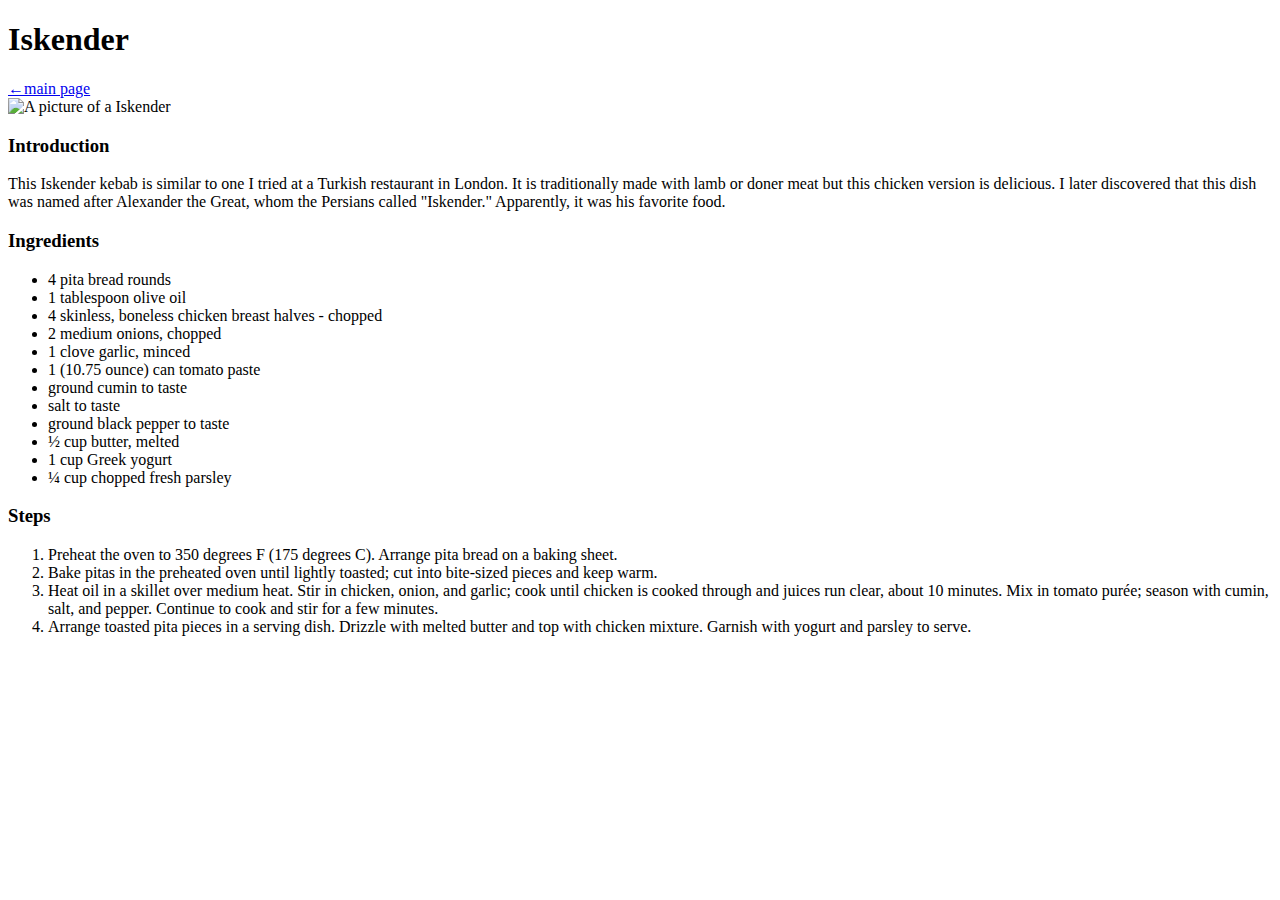
==== recipes/iskender.html @ 50ac2f34 "add iskender.html, mexicanpizza.html, update lasagna.html" ====
<!DOCTYPE html>
<html lang="en">
<head>
    <meta charset="UTF-8">
    <meta name="viewport" content="width=device-width, initial-scale=1.0">
    <title>Iskender</title>
</head>
<body>
    <h1>Iskender</h1><a href="/odin-recipes/index.html">	&#8592;main page</a><br>
    <img src="../images/Iskender.png" alt="A picture of a Iskender" height="595px" width="452px">
    <h3>Introduction</h3> 
    <p>This Iskender kebab is similar to one I tried at a Turkish restaurant in London. It is traditionally made with lamb or doner meat but this chicken version is delicious. I later discovered that this dish was named after Alexander the Great, whom the Persians called "Iskender." Apparently, it was his favorite food.</p>
    
    <h3>Ingredients</h3>
    <ul>
        <li>4 pita bread rounds</li>
        <li>1 tablespoon olive oil</li>
        <li>4 skinless, boneless chicken breast halves - chopped</li>
        <li>2 medium onions, chopped</li>
        <li>1 clove garlic, minced</li>
        <li>1 (10.75 ounce) can tomato paste</li>
        <li>ground cumin to taste</li>
        <li>salt to taste</li>
        <li>ground black pepper to taste</li>
        <li>½ cup butter, melted</li>
        <li>1 cup Greek yogurt</li>
        <li>¼ cup chopped fresh parsley</li>
    </ul>
    <h3>Steps</h3>
    <ol>
        <li>Preheat the oven to 350 degrees F (175 degrees C). Arrange pita bread on a baking sheet.</li>
        <li>Bake pitas in the preheated oven until lightly toasted; cut into bite-sized pieces and keep warm.</li>
        <li>Heat oil in a skillet over medium heat. Stir in chicken, onion, and garlic; cook until chicken is cooked through and juices run clear, about 10 minutes. Mix in tomato purée; season with cumin, salt, and pepper. Continue to cook and stir for a few minutes.</li>
        <li>Arrange toasted pita pieces in a serving dish. Drizzle with melted butter and top with chicken mixture. Garnish with yogurt and parsley to serve.</li>
    </ol>
</body>
</html>
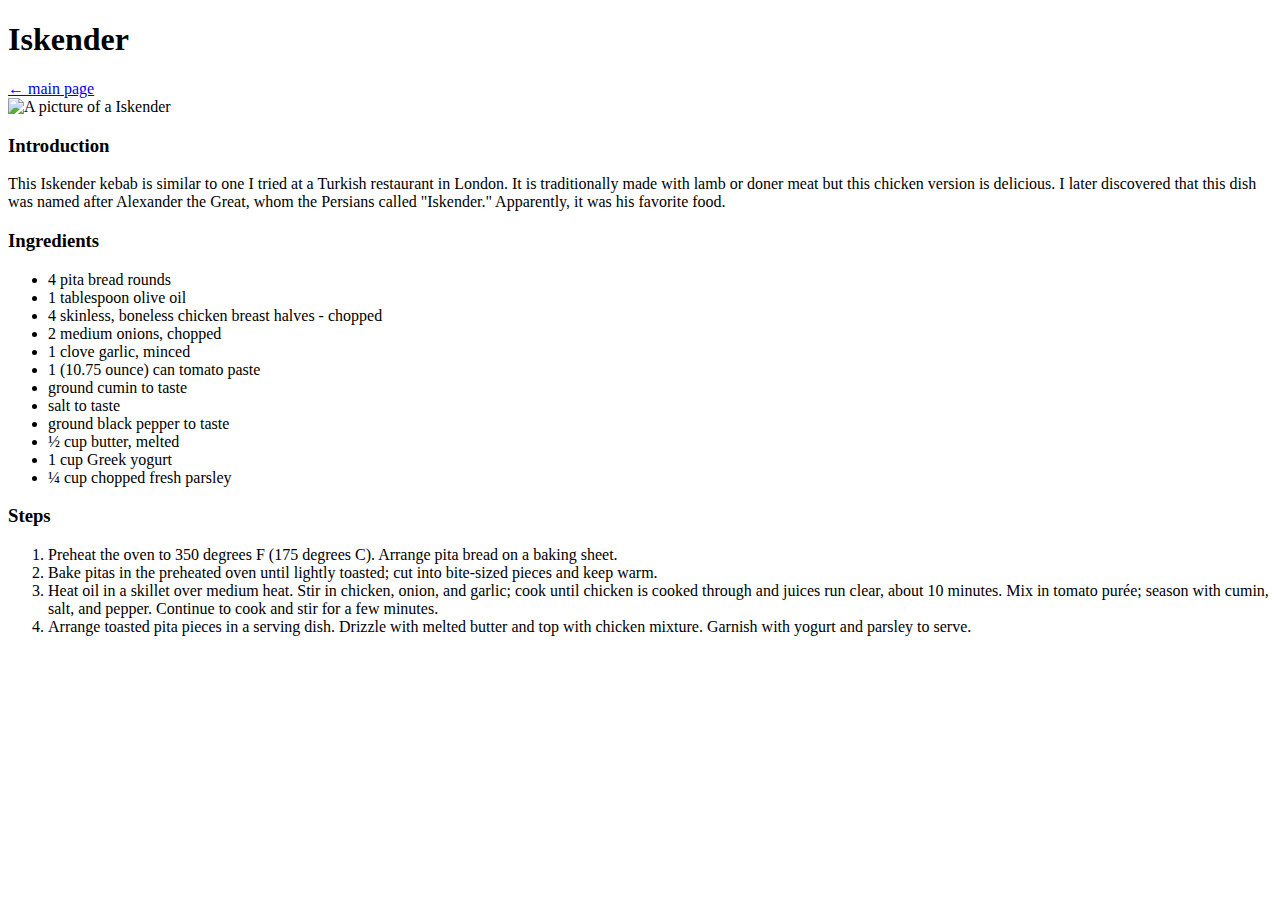
==== commit 282b8b2b: "added styles index.css, recipe.css, remastered lasagna.html" ====
--- a/recipes/iskender.html
+++ b/recipes/iskender.html
@@ -6,8 +6,9 @@
     <title>Iskender</title>
 </head>
 <body>
-    <h1>Iskender</h1><a href="/odin-recipes/index.html">	&#8592;main page</a><br>
-    <img src="../images/Iskender.png" alt="A picture of a Iskender" height="595px" width="452px">
+    <h1>Iskender</h1>
+    <a href="../index.html">&#8592; main page</a><br>
+    <img src="../assets/images/iskender.png" alt="A picture of a Iskender">
     <h3>Introduction</h3> 
     <p>This Iskender kebab is similar to one I tried at a Turkish restaurant in London. It is traditionally made with lamb or doner meat but this chicken version is delicious. I later discovered that this dish was named after Alexander the Great, whom the Persians called "Iskender." Apparently, it was his favorite food.</p>
     
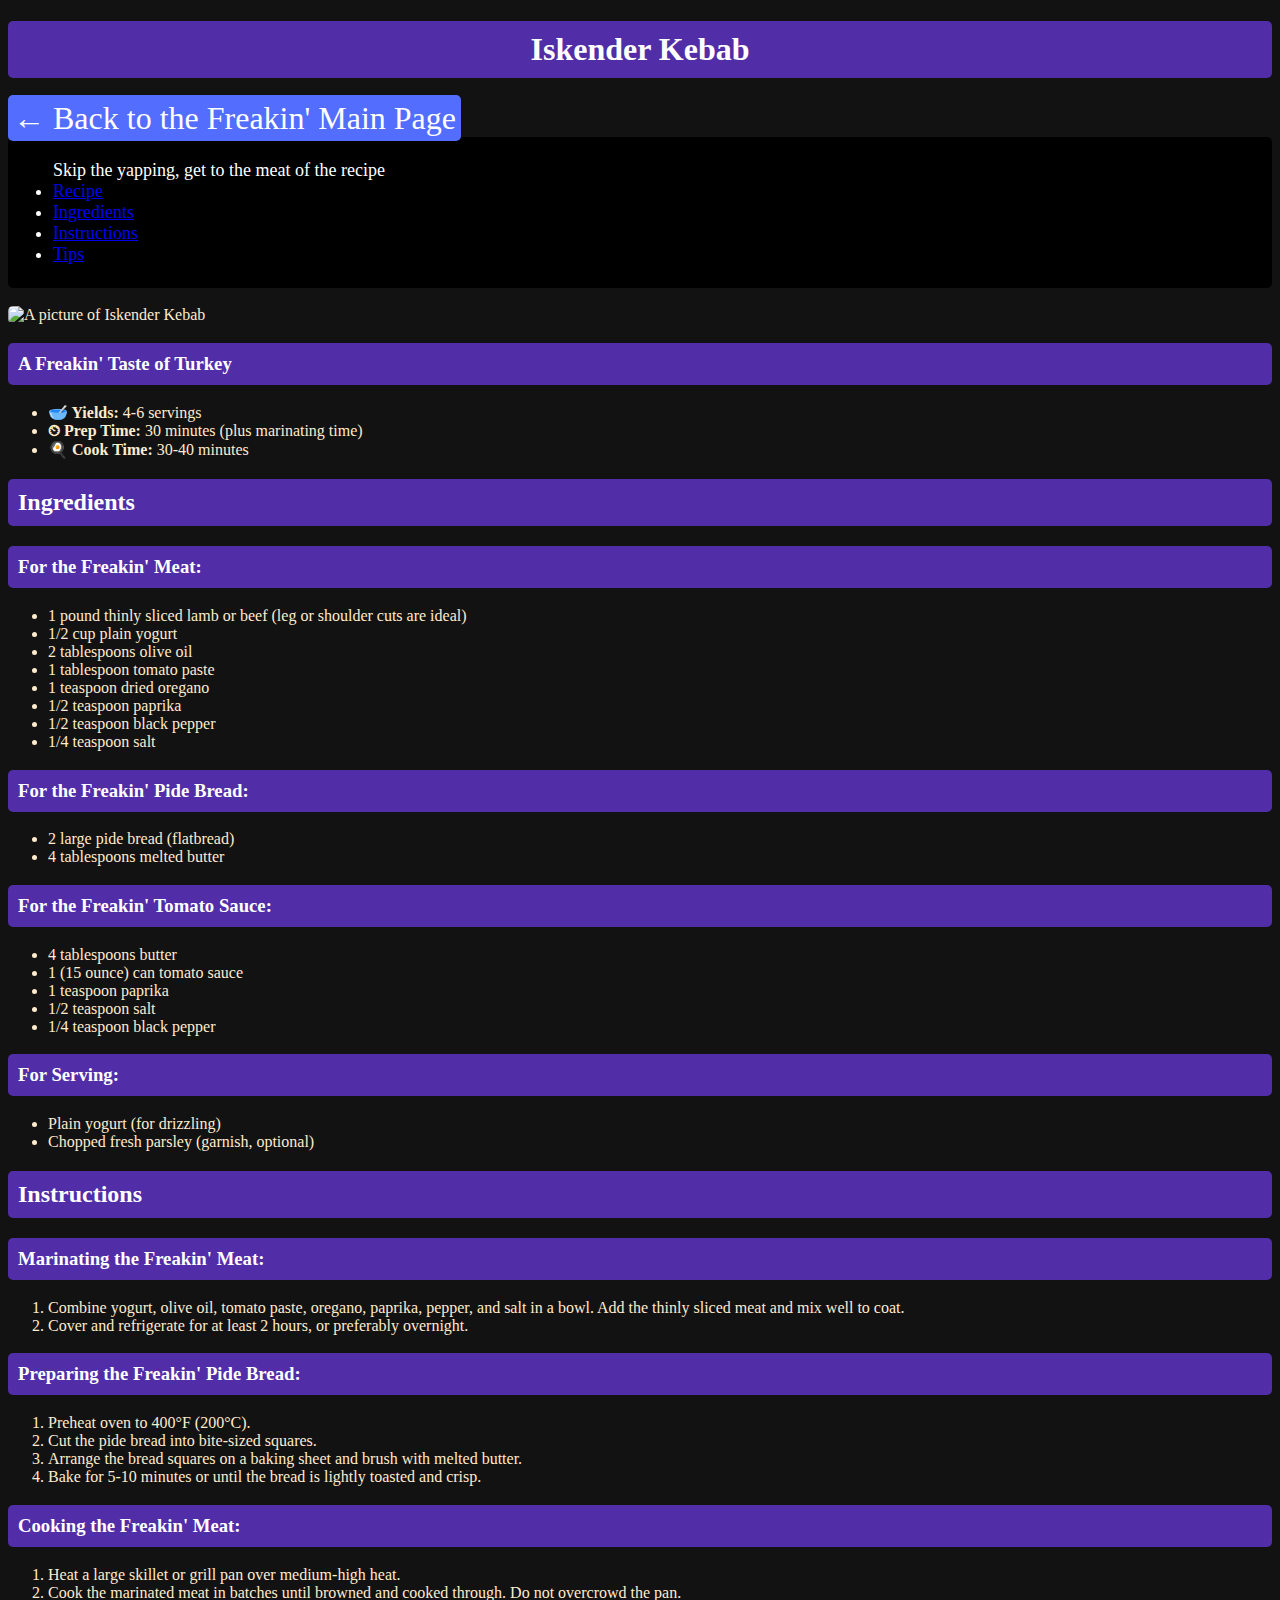
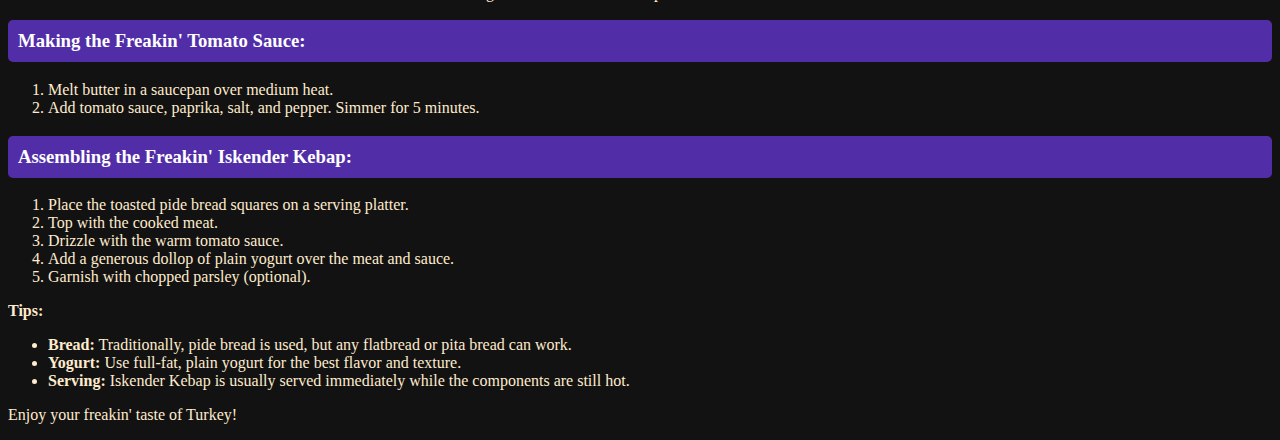
==== commit d10521d3: "updated lasagna.html, iskender.html, recipe.css" ====
--- a/recipes/iskender.html
+++ b/recipes/iskender.html
@@ -3,36 +3,109 @@
 <head>
     <meta charset="UTF-8">
     <meta name="viewport" content="width=device-width, initial-scale=1.0">
-    <title>Iskender</title>
+    <link rel="stylesheet" href="../styles/recipe.css">
+    <title>Iskender Kebab</title>
 </head>
 <body>
-    <h1>Iskender</h1>
-    <a href="../index.html">&#8592; main page</a><br>
-    <img src="../assets/images/iskender.png" alt="A picture of a Iskender">
-    <h3>Introduction</h3> 
-    <p>This Iskender kebab is similar to one I tried at a Turkish restaurant in London. It is traditionally made with lamb or doner meat but this chicken version is delicious. I later discovered that this dish was named after Alexander the Great, whom the Persians called "Iskender." Apparently, it was his favorite food.</p>
-    
-    <h3>Ingredients</h3>
+    <h1>Iskender Kebab</h1>
+    <a class="prev" href="../index.html">&#8592; Back to the Freakin' Main Page</a><br>
+    <nav>
+        <ul>
+            <span>Skip the yapping, get to the meat of the recipe</span>
+            <li><a href="#recipe">Recipe</a></li>
+            <li><a href="#ingredients">Ingredients</a></li>
+            <li><a href="#instructions">Instructions</a></li>
+            <li><a href="#tips">Tips</a></li>
+        </ul>
+    </nav>
+    <br>
+    <img src="../assets/images/iskender.png" alt="A picture of Iskender Kebab">
+    <h3 id="recipe">A Freakin' Taste of Turkey</h3> 
     <ul>
-        <li>4 pita bread rounds</li>
-        <li>1 tablespoon olive oil</li>
-        <li>4 skinless, boneless chicken breast halves - chopped</li>
-        <li>2 medium onions, chopped</li>
-        <li>1 clove garlic, minced</li>
-        <li>1 (10.75 ounce) can tomato paste</li>
-        <li>ground cumin to taste</li>
-        <li>salt to taste</li>
-        <li>ground black pepper to taste</li>
-        <li>½ cup butter, melted</li>
-        <li>1 cup Greek yogurt</li>
-        <li>¼ cup chopped fresh parsley</li>
+        <li><strong>&#129379; Yields:</strong> 4-6 servings</li>
+        <li><strong>&#9202; Prep Time:</strong> 30 minutes (plus marinating time)</li>
+        <li><strong>&#127859; Cook Time:</strong> 30-40 minutes</li>
     </ul>
-    <h3>Steps</h3>
+
+    <h2 id="ingredients">Ingredients</h2>
+
+    <h3>For the Freakin' Meat:</h3>
+    <ul>
+        <li>1 pound thinly sliced lamb or beef (leg or shoulder cuts are ideal)</li>
+        <li>1/2 cup plain yogurt</li>
+        <li>2 tablespoons olive oil</li>
+        <li>1 tablespoon tomato paste</li>
+        <li>1 teaspoon dried oregano</li>
+        <li>1/2 teaspoon paprika</li>
+        <li>1/2 teaspoon black pepper</li>
+        <li>1/4 teaspoon salt</li>
+    </ul>
+
+    <h3>For the Freakin' Pide Bread:</h3>
+    <ul>
+        <li>2 large pide bread (flatbread)</li>
+        <li>4 tablespoons melted butter</li>
+    </ul>
+
+    <h3>For the Freakin' Tomato Sauce:</h3>
+    <ul>
+        <li>4 tablespoons butter</li>
+        <li>1 (15 ounce) can tomato sauce</li>
+        <li>1 teaspoon paprika</li>
+        <li>1/2 teaspoon salt</li>
+        <li>1/4 teaspoon black pepper</li>
+    </ul>
+
+    <h3>For Serving:</h3>
+    <ul>
+        <li>Plain yogurt (for drizzling)</li>
+        <li>Chopped fresh parsley (garnish, optional)</li>
+    </ul>
+
+    <h2 id="Instructions">Instructions</h2>
+
+    <h3>Marinating the Freakin' Meat:</h3>
     <ol>
-        <li>Preheat the oven to 350 degrees F (175 degrees C). Arrange pita bread on a baking sheet.</li>
-        <li>Bake pitas in the preheated oven until lightly toasted; cut into bite-sized pieces and keep warm.</li>
-        <li>Heat oil in a skillet over medium heat. Stir in chicken, onion, and garlic; cook until chicken is cooked through and juices run clear, about 10 minutes. Mix in tomato purée; season with cumin, salt, and pepper. Continue to cook and stir for a few minutes.</li>
-        <li>Arrange toasted pita pieces in a serving dish. Drizzle with melted butter and top with chicken mixture. Garnish with yogurt and parsley to serve.</li>
+        <li>Combine yogurt, olive oil, tomato paste, oregano, paprika, pepper, and salt in a bowl. Add the thinly sliced meat and mix well to coat.</li>
+        <li>Cover and refrigerate for at least 2 hours, or preferably overnight.</li>
     </ol>
+
+    <h3>Preparing the Freakin' Pide Bread:</h3>
+    <ol>
+        <li>Preheat oven to 400°F (200°C).</li>
+        <li>Cut the pide bread into bite-sized squares.</li>
+        <li>Arrange the bread squares on a baking sheet and brush with melted butter.</li>
+        <li>Bake for 5-10 minutes or until the bread is lightly toasted and crisp.</li>
+    </ol>
+
+    <h3>Cooking the Freakin' Meat:</h3>
+    <ol>
+        <li>Heat a large skillet or grill pan over medium-high heat.</li>
+        <li>Cook the marinated meat in batches until browned and cooked through. Do not overcrowd the pan.</li>
+    </ol>
+
+    <h3>Making the Freakin' Tomato Sauce:</h3>
+    <ol>
+        <li>Melt butter in a saucepan over medium heat.</li>
+        <li>Add tomato sauce, paprika, salt, and pepper. Simmer for 5 minutes.</li>
+    </ol>
+
+    <h3>Assembling the Freakin' Iskender Kebap:</h3>
+    <ol>
+        <li>Place the toasted pide bread squares on a serving platter.</li>
+        <li>Top with the cooked meat.</li>
+        <li>Drizzle with the warm tomato sauce.</li>
+        <li>Add a generous dollop of plain yogurt over the meat and sauce.</li>
+        <li>Garnish with chopped parsley (optional).</li>
+    </ol>
+
+    <p id="tips"><strong>Tips:</strong></p>
+    <ul>
+        <li><strong>Bread:</strong> Traditionally, pide bread is used, but any flatbread or pita bread can work.</li>
+        <li><strong>Yogurt:</strong> Use full-fat, plain yogurt for the best flavor and texture.</li>
+        <li><strong>Serving:</strong> Iskender Kebap is usually served immediately while the components are still hot.</li>
+    </ul>
+
+    <p>Enjoy your freakin' taste of Turkey!</p>
 </body>
-</html>+</html>
--- a/styles/recipe.css
+++ b/styles/recipe.css
@@ -0,0 +1,41 @@
+body {
+    background-color: #121212;
+    color: blanchedalmond;
+    text-align: justify;
+}
+
+img {
+    border-radius: 5px;
+}
+
+h1, h2, h3, h4, h5, h6 {
+    text-align: left;
+    background-color: #512DA8;
+    color: #FFFFFF;
+    padding: 10px;
+    border-radius: 5px;
+}
+
+h1 {
+    text-align: center;
+}
+
+.prev, nav {
+    font-size: xx-large;
+    background-color: #536DFE;
+    color: #FFFFFF;
+    text-decoration: none;
+    padding: 5px;
+    border-radius: 5px;
+}
+
+nav {
+    font-size: large;
+    background-color: #000000;
+    
+}
+
+.recipe {
+    font-size: xx-large;
+    color: #673AB7;
+}
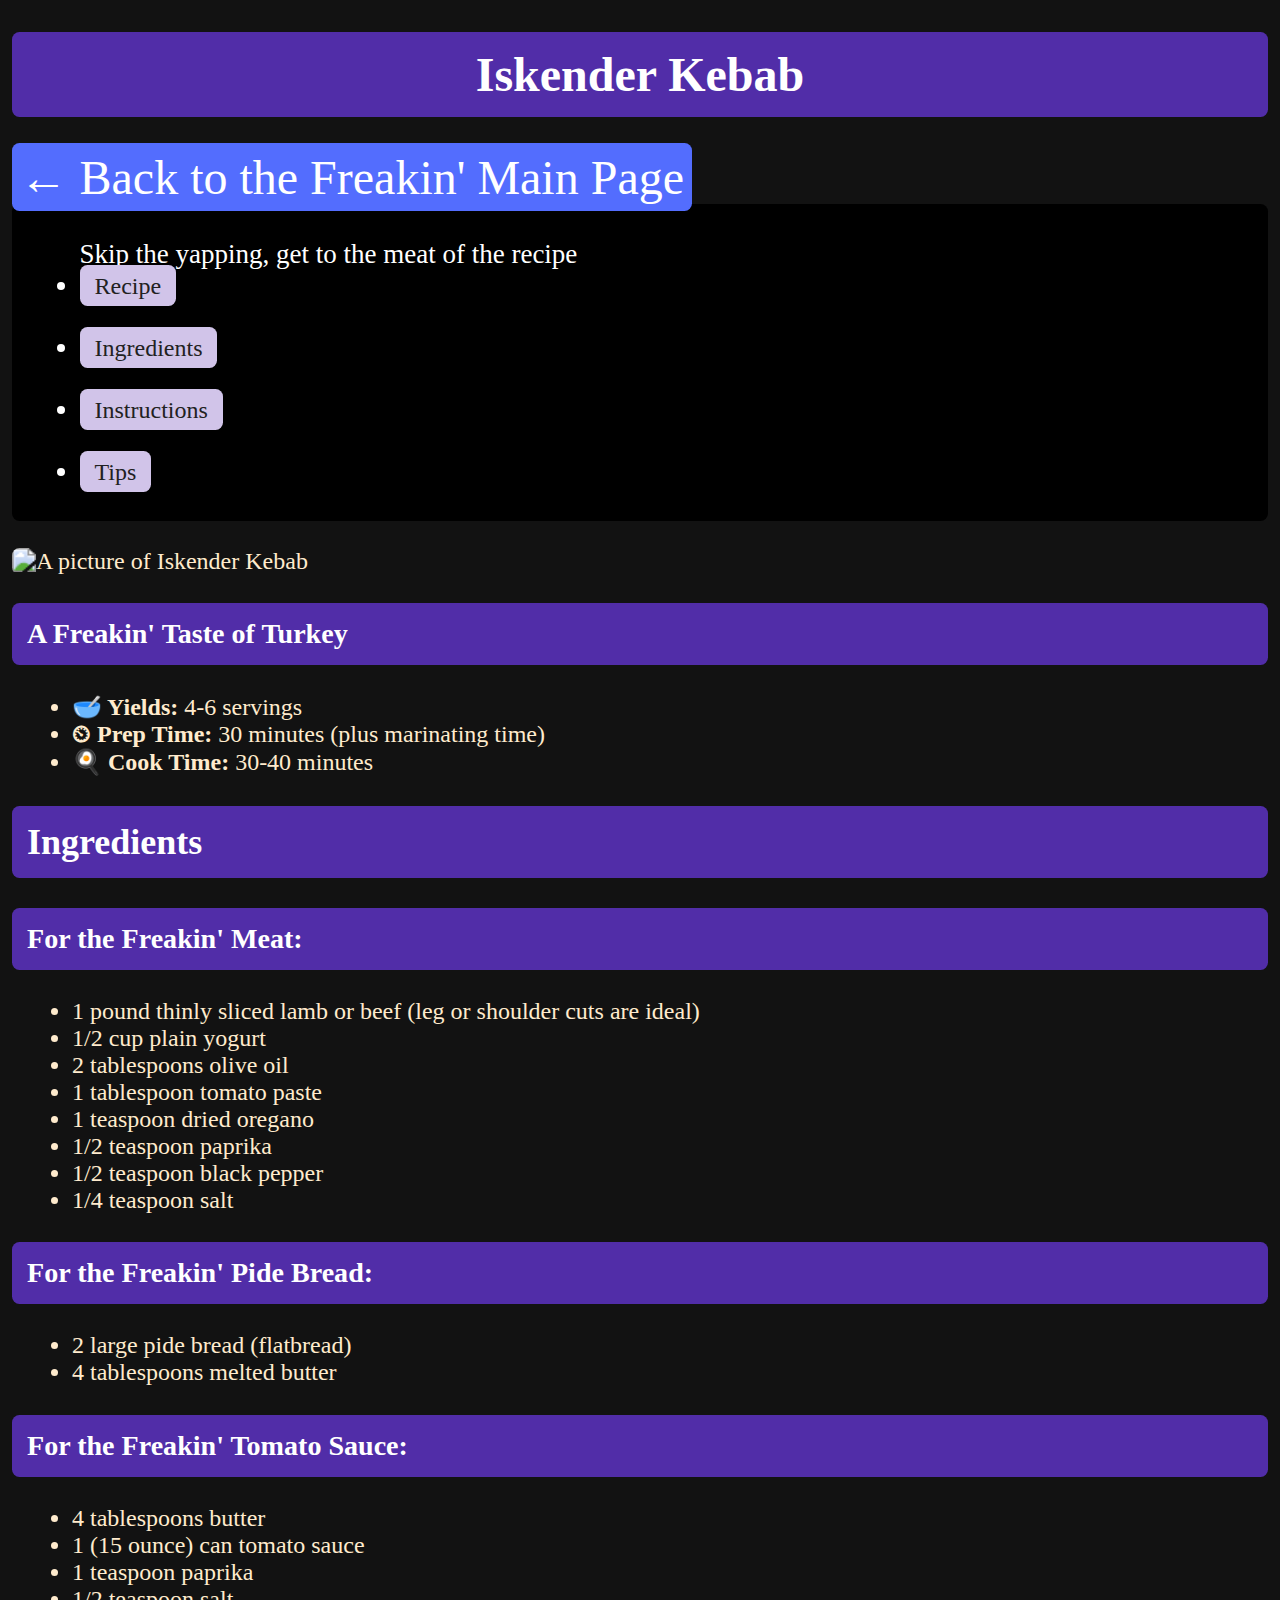
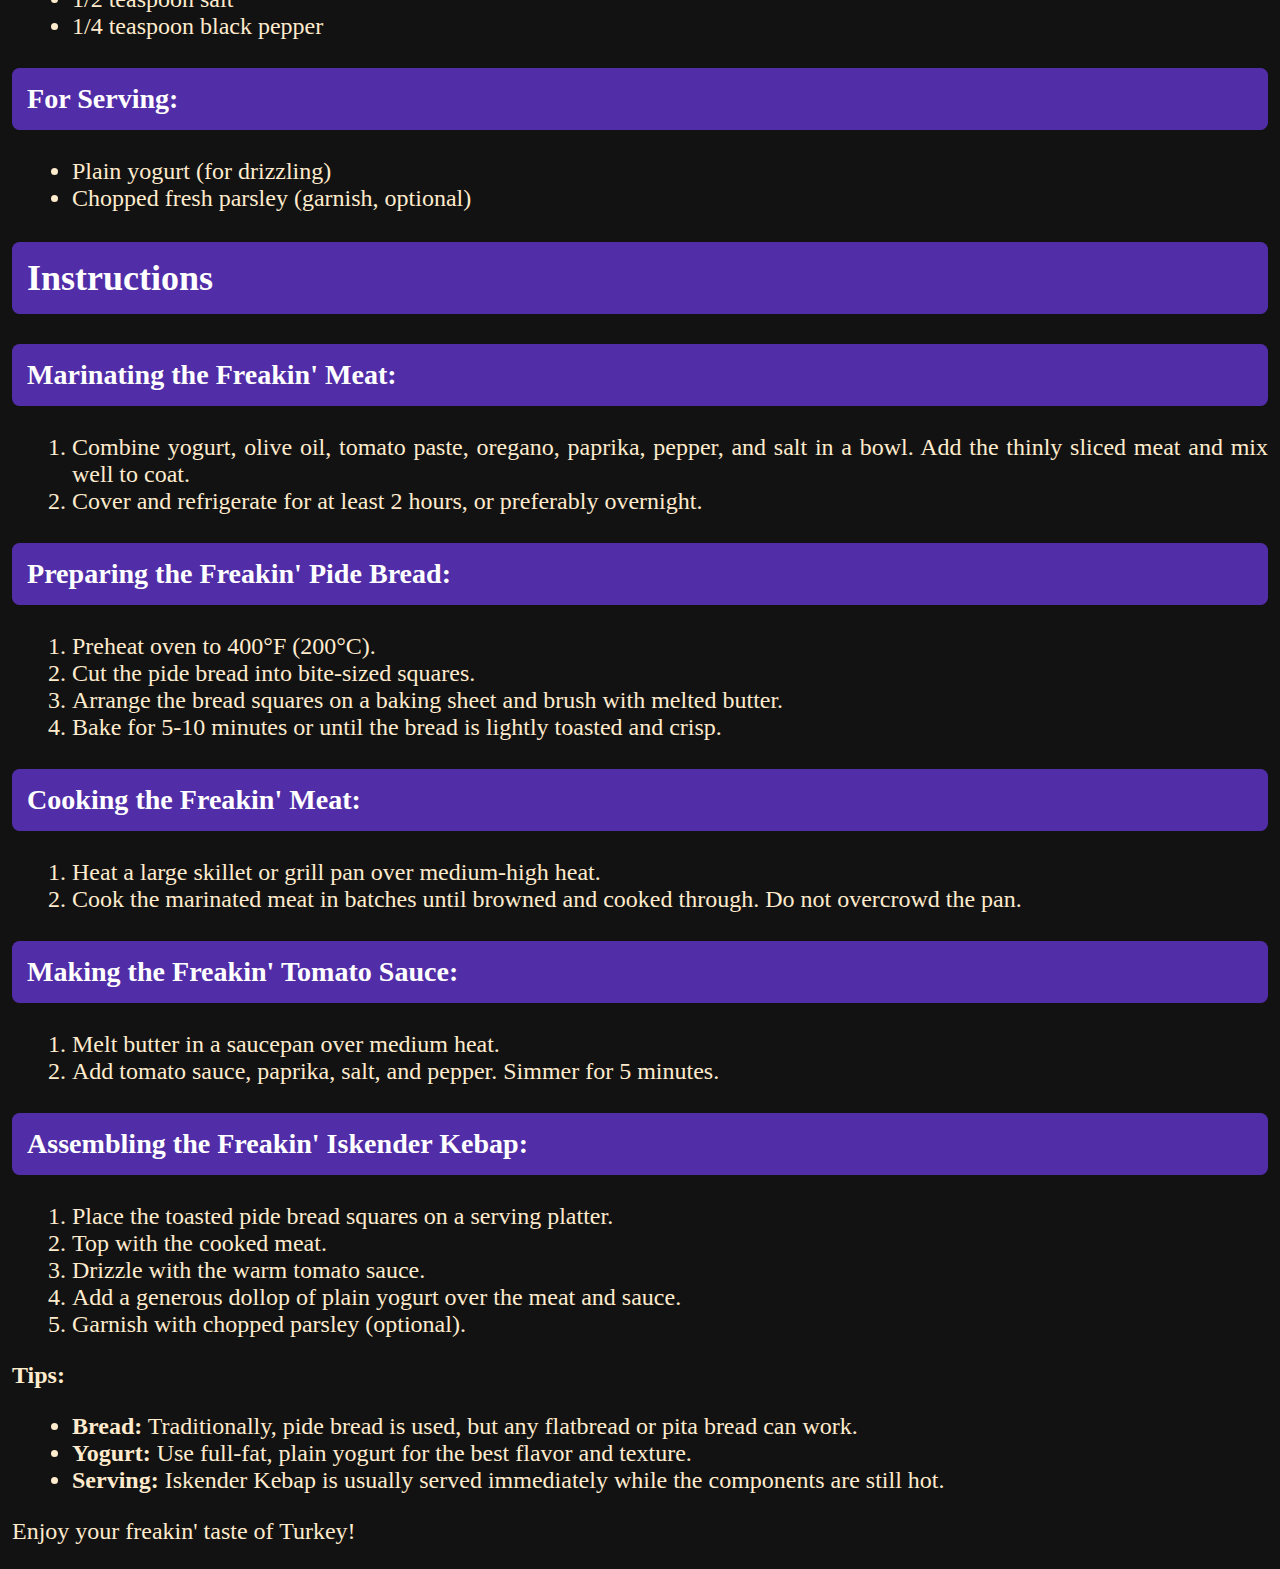
==== commit 08098fc4: "add navs for all recipes, made consistent mexicanpizza layout" ====
--- a/recipes/iskender.html
+++ b/recipes/iskender.html
@@ -12,10 +12,13 @@
     <nav>
         <ul>
             <span>Skip the yapping, get to the meat of the recipe</span>
-            <li><a href="#recipe">Recipe</a></li>
-            <li><a href="#ingredients">Ingredients</a></li>
-            <li><a href="#instructions">Instructions</a></li>
-            <li><a href="#tips">Tips</a></li>
+            <li><a class="navlink" href="#recipe">Recipe</a></li>
+            <br>
+            <li><a class="navlink" href="#ingredients">Ingredients</a></li>
+            <br>
+            <li><a class="navlink" href="#instructions">Instructions</a></li>
+            <br>
+            <li><a class="navlink" href="#tips">Tips</a></li>
         </ul>
     </nav>
     <br>
@@ -62,7 +65,7 @@
         <li>Chopped fresh parsley (garnish, optional)</li>
     </ul>
 
-    <h2 id="Instructions">Instructions</h2>
+    <h2 id="instructions">Instructions</h2>
 
     <h3>Marinating the Freakin' Meat:</h3>
     <ol>
--- a/styles/recipe.css
+++ b/styles/recipe.css
@@ -2,6 +2,7 @@
     background-color: #121212;
     color: blanchedalmond;
     text-align: justify;
+    zoom: 150%;
 }
 
 img {
@@ -20,7 +21,7 @@
     text-align: center;
 }
 
-.prev, nav {
+.prev, nav, .navlink {
     font-size: xx-large;
     background-color: #536DFE;
     color: #FFFFFF;
@@ -32,7 +33,19 @@
 nav {
     font-size: large;
     background-color: #000000;
-    
+    display: flex; /* Add flex display */
+    justify-content: space-between; /* Distribute items evenly */
+}
+
+.navlink {
+    background-color: #D1C4E9;
+    color: #212121;
+    font-size: medium;
+    text-decoration: none;
+    padding: 5px 10px;
+    background-clip: padding-box; /* Set background-clip to padding-box */
+    overflow: hidden; /* Add overflow: hidden; */
+    margin-top: 2%;
 }
 
 .recipe {
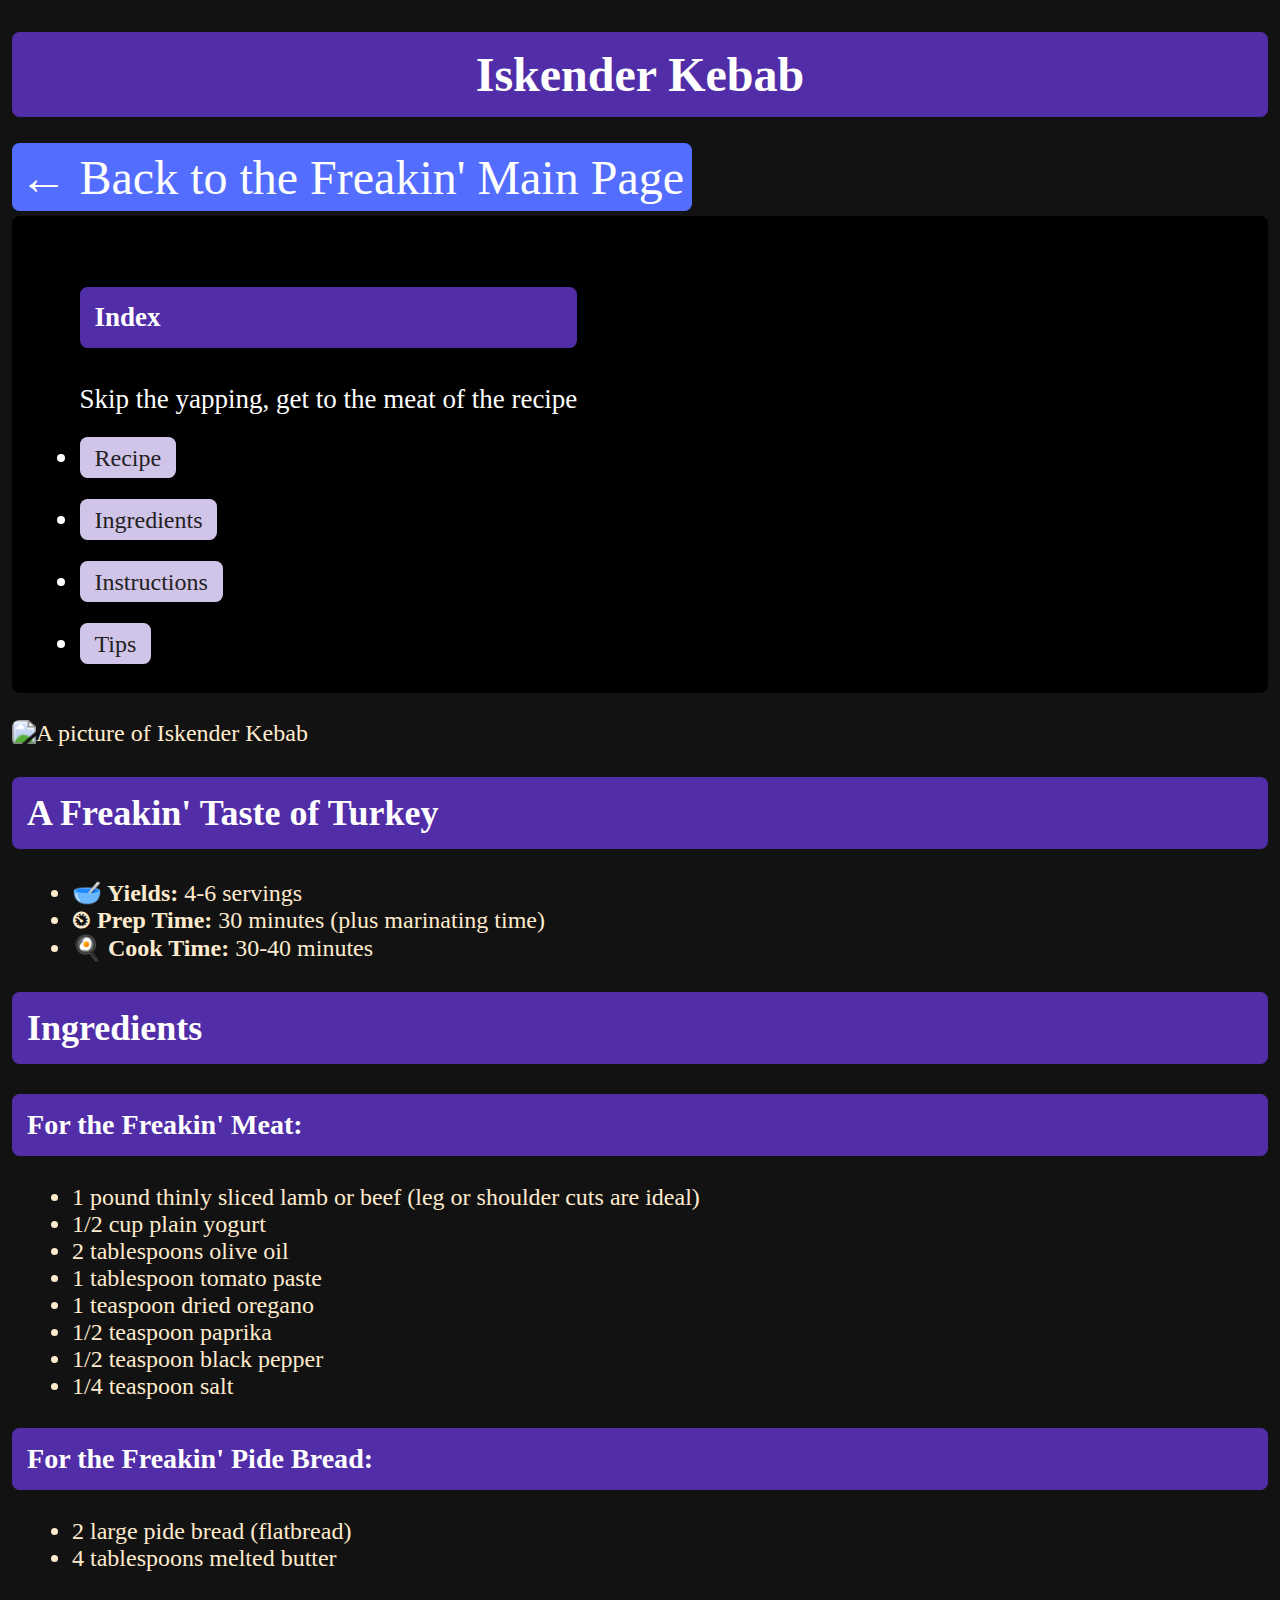
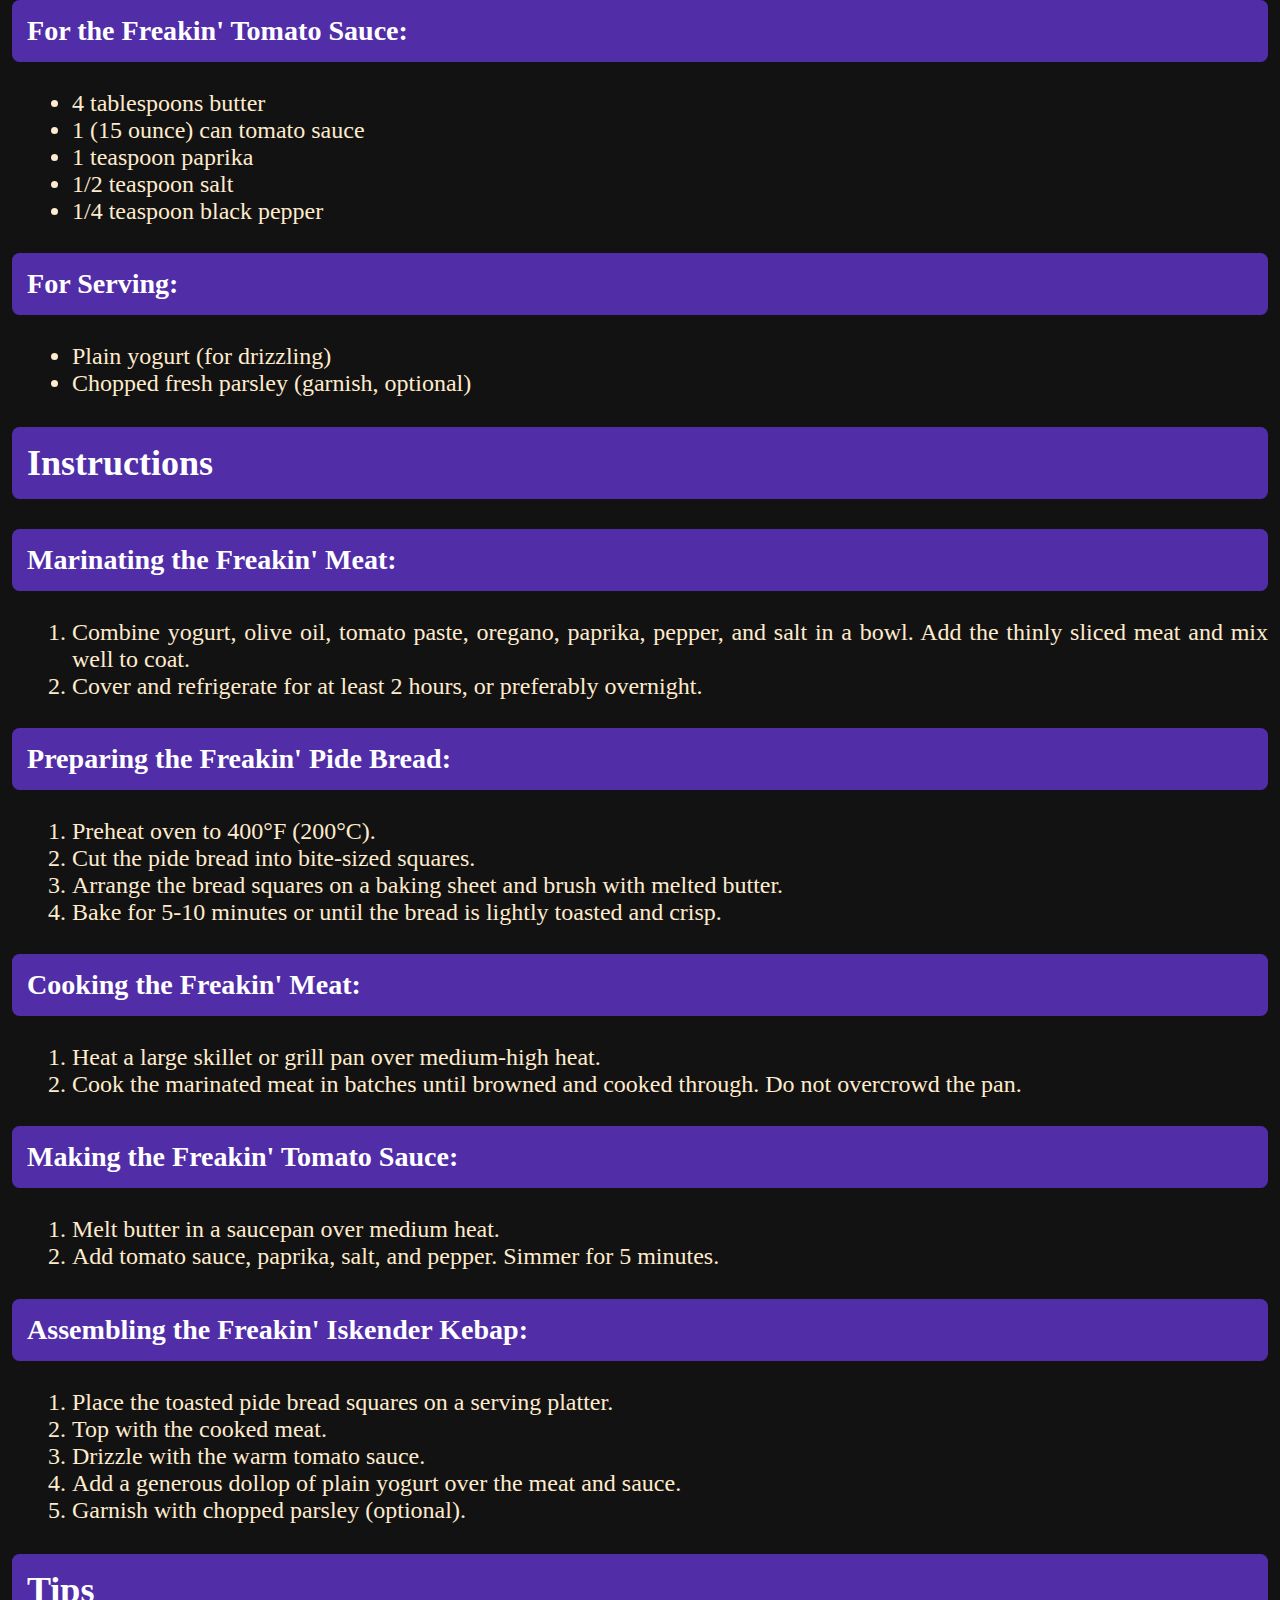
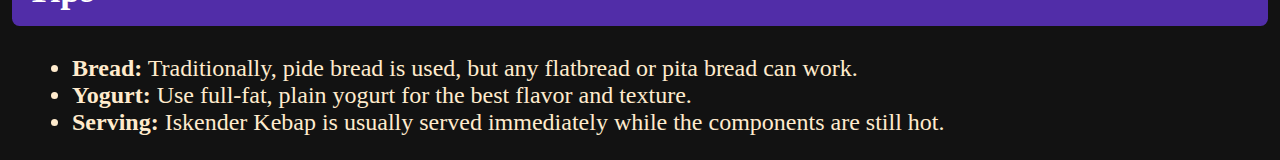
==== commit f121cc24: "updated iskender.html, lasagna.html, mexicanpizza.html with better semantic HTML" ====
--- a/recipes/iskender.html
+++ b/recipes/iskender.html
@@ -11,7 +11,8 @@
     <a class="prev" href="../index.html">&#8592; Back to the Freakin' Main Page</a><br>
     <nav>
         <ul>
-            <span>Skip the yapping, get to the meat of the recipe</span>
+            <h4>Index</h4>
+            <p>Skip the yapping, get to the meat of the recipe</p>
             <li><a class="navlink" href="#recipe">Recipe</a></li>
             <br>
             <li><a class="navlink" href="#ingredients">Ingredients</a></li>
@@ -23,92 +24,97 @@
     </nav>
     <br>
     <img src="../assets/images/iskender.png" alt="A picture of Iskender Kebab">
-    <h3 id="recipe">A Freakin' Taste of Turkey</h3> 
-    <ul>
-        <li><strong>&#129379; Yields:</strong> 4-6 servings</li>
-        <li><strong>&#9202; Prep Time:</strong> 30 minutes (plus marinating time)</li>
-        <li><strong>&#127859; Cook Time:</strong> 30-40 minutes</li>
-    </ul>
+    <section id="recipe">
+        <h2>A Freakin' Taste of Turkey</h2> 
+        <ul>
+            <li><strong>&#129379; Yields:</strong> 4-6 servings</li>
+            <li><strong>&#9202; Prep Time:</strong> 30 minutes (plus marinating time)</li>
+            <li><strong>&#127859; Cook Time:</strong> 30-40 minutes</li>
+        </ul>
+    </section>
 
-    <h2 id="ingredients">Ingredients</h2>
+    <section id="ingredients">
+        <h2>Ingredients</h2>
+        <h3>For the Freakin' Meat:</h3>
+        <ul>
+            <li>1 pound thinly sliced lamb or beef (leg or shoulder cuts are ideal)</li>
+            <li>1/2 cup plain yogurt</li>
+            <li>2 tablespoons olive oil</li>
+            <li>1 tablespoon tomato paste</li>
+            <li>1 teaspoon dried oregano</li>
+            <li>1/2 teaspoon paprika</li>
+            <li>1/2 teaspoon black pepper</li>
+            <li>1/4 teaspoon salt</li>
+        </ul>
 
-    <h3>For the Freakin' Meat:</h3>
-    <ul>
-        <li>1 pound thinly sliced lamb or beef (leg or shoulder cuts are ideal)</li>
-        <li>1/2 cup plain yogurt</li>
-        <li>2 tablespoons olive oil</li>
-        <li>1 tablespoon tomato paste</li>
-        <li>1 teaspoon dried oregano</li>
-        <li>1/2 teaspoon paprika</li>
-        <li>1/2 teaspoon black pepper</li>
-        <li>1/4 teaspoon salt</li>
-    </ul>
+        <h3>For the Freakin' Pide Bread:</h3>
+        <ul>
+            <li>2 large pide bread (flatbread)</li>
+            <li>4 tablespoons melted butter</li>
+        </ul>
 
-    <h3>For the Freakin' Pide Bread:</h3>
-    <ul>
-        <li>2 large pide bread (flatbread)</li>
-        <li>4 tablespoons melted butter</li>
-    </ul>
+        <h3>For the Freakin' Tomato Sauce:</h3>
+        <ul>
+            <li>4 tablespoons butter</li>
+            <li>1 (15 ounce) can tomato sauce</li>
+            <li>1 teaspoon paprika</li>
+            <li>1/2 teaspoon salt</li>
+            <li>1/4 teaspoon black pepper</li>
+        </ul>
 
-    <h3>For the Freakin' Tomato Sauce:</h3>
-    <ul>
-        <li>4 tablespoons butter</li>
-        <li>1 (15 ounce) can tomato sauce</li>
-        <li>1 teaspoon paprika</li>
-        <li>1/2 teaspoon salt</li>
-        <li>1/4 teaspoon black pepper</li>
-    </ul>
+        <h3>For Serving:</h3>
+        <ul>
+            <li>Plain yogurt (for drizzling)</li>
+            <li>Chopped fresh parsley (garnish, optional)</li>
+        </ul>
+    </section>
 
-    <h3>For Serving:</h3>
-    <ul>
-        <li>Plain yogurt (for drizzling)</li>
-        <li>Chopped fresh parsley (garnish, optional)</li>
-    </ul>
+    <section id="instructions">
+        <h2>Instructions</h2>
+        <h3>Marinating the Freakin' Meat:</h3>
+        <ol>
+            <li>Combine yogurt, olive oil, tomato paste, oregano, paprika, pepper, and salt in a bowl. Add the thinly sliced meat and mix well to coat.</li>
+            <li>Cover and refrigerate for at least 2 hours, or preferably overnight.</li>
+        </ol>
 
-    <h2 id="instructions">Instructions</h2>
+        <h3>Preparing the Freakin' Pide Bread:</h3>
+        <ol>
+            <li>Preheat oven to 400°F (200°C).</li>
+            <li>Cut the pide bread into bite-sized squares.</li>
+            <li>Arrange the bread squares on a baking sheet and brush with melted butter.</li>
+            <li>Bake for 5-10 minutes or until the bread is lightly toasted and crisp.</li>
+        </ol>
 
-    <h3>Marinating the Freakin' Meat:</h3>
-    <ol>
-        <li>Combine yogurt, olive oil, tomato paste, oregano, paprika, pepper, and salt in a bowl. Add the thinly sliced meat and mix well to coat.</li>
-        <li>Cover and refrigerate for at least 2 hours, or preferably overnight.</li>
-    </ol>
+        <h3>Cooking the Freakin' Meat:</h3>
+        <ol>
+            <li>Heat a large skillet or grill pan over medium-high heat.</li>
+            <li>Cook the marinated meat in batches until browned and cooked through. Do not overcrowd the pan.</li>
+        </ol>
 
-    <h3>Preparing the Freakin' Pide Bread:</h3>
-    <ol>
-        <li>Preheat oven to 400°F (200°C).</li>
-        <li>Cut the pide bread into bite-sized squares.</li>
-        <li>Arrange the bread squares on a baking sheet and brush with melted butter.</li>
-        <li>Bake for 5-10 minutes or until the bread is lightly toasted and crisp.</li>
-    </ol>
+        <h3>Making the Freakin' Tomato Sauce:</h3>
+        <ol>
+            <li>Melt butter in a saucepan over medium heat.</li>
+            <li>Add tomato sauce, paprika, salt, and pepper. Simmer for 5 minutes.</li>
+        </ol>
 
-    <h3>Cooking the Freakin' Meat:</h3>
-    <ol>
-        <li>Heat a large skillet or grill pan over medium-high heat.</li>
-        <li>Cook the marinated meat in batches until browned and cooked through. Do not overcrowd the pan.</li>
-    </ol>
+        <h3>Assembling the Freakin' Iskender Kebap:</h3>
+        <ol>
+            <li>Place the toasted pide bread squares on a serving platter.</li>
+            <li>Top with the cooked meat.</li>
+            <li>Drizzle with the warm tomato sauce.</li>
+            <li>Add a generous dollop of plain yogurt over the meat and sauce.</li>
+            <li>Garnish with chopped parsley (optional).</li>
+        </ol>
+    </section>
 
-    <h3>Making the Freakin' Tomato Sauce:</h3>
-    <ol>
-        <li>Melt butter in a saucepan over medium heat.</li>
-        <li>Add tomato sauce, paprika, salt, and pepper. Simmer for 5 minutes.</li>
-    </ol>
-
-    <h3>Assembling the Freakin' Iskender Kebap:</h3>
-    <ol>
-        <li>Place the toasted pide bread squares on a serving platter.</li>
-        <li>Top with the cooked meat.</li>
-        <li>Drizzle with the warm tomato sauce.</li>
-        <li>Add a generous dollop of plain yogurt over the meat and sauce.</li>
-        <li>Garnish with chopped parsley (optional).</li>
-    </ol>
-
-    <p id="tips"><strong>Tips:</strong></p>
-    <ul>
-        <li><strong>Bread:</strong> Traditionally, pide bread is used, but any flatbread or pita bread can work.</li>
-        <li><strong>Yogurt:</strong> Use full-fat, plain yogurt for the best flavor and texture.</li>
-        <li><strong>Serving:</strong> Iskender Kebap is usually served immediately while the components are still hot.</li>
-    </ul>
-
-    <p>Enjoy your freakin' taste of Turkey!</p>
+    <section id="tips">
+        <h2>Tips</h2>
+        <ul>
+            <li><strong>Bread:</strong> Traditionally, pide bread is used, but any flatbread or pita bread can work.</li>
+            <li><strong>Yogurt:</strong> Use full-fat, plain yogurt for the best flavor and texture.</li>
+            <li><strong>Serving:</strong> Iskender Kebap is usually served immediately while the components are still hot.</li>
+        </ul>
+    </section>
+</main>
 </body>
-</html>
+</html>--- a/styles/recipe.css
+++ b/styles/recipe.css
@@ -7,6 +7,40 @@
 
 img {
     border-radius: 5px;
+}
+
+header {
+    background-color: #333;
+    color: #fff;
+    padding: 1rem;
+    text-align: center;
+}
+
+header h1 {
+    margin: 0;
+}
+
+nav {
+    margin-top: 0.5rem;
+}
+
+nav a {
+    color: #fff;
+    text-decoration: none;
+}
+
+main {
+    padding: 2rem;
+}
+
+footer {
+    background-color: #333;
+    color: #fff;
+    text-align: center;
+    padding: 1rem;
+    position: fixed;
+    bottom: 0;
+    width: 100%;
 }
 
 h1, h2, h3, h4, h5, h6 {
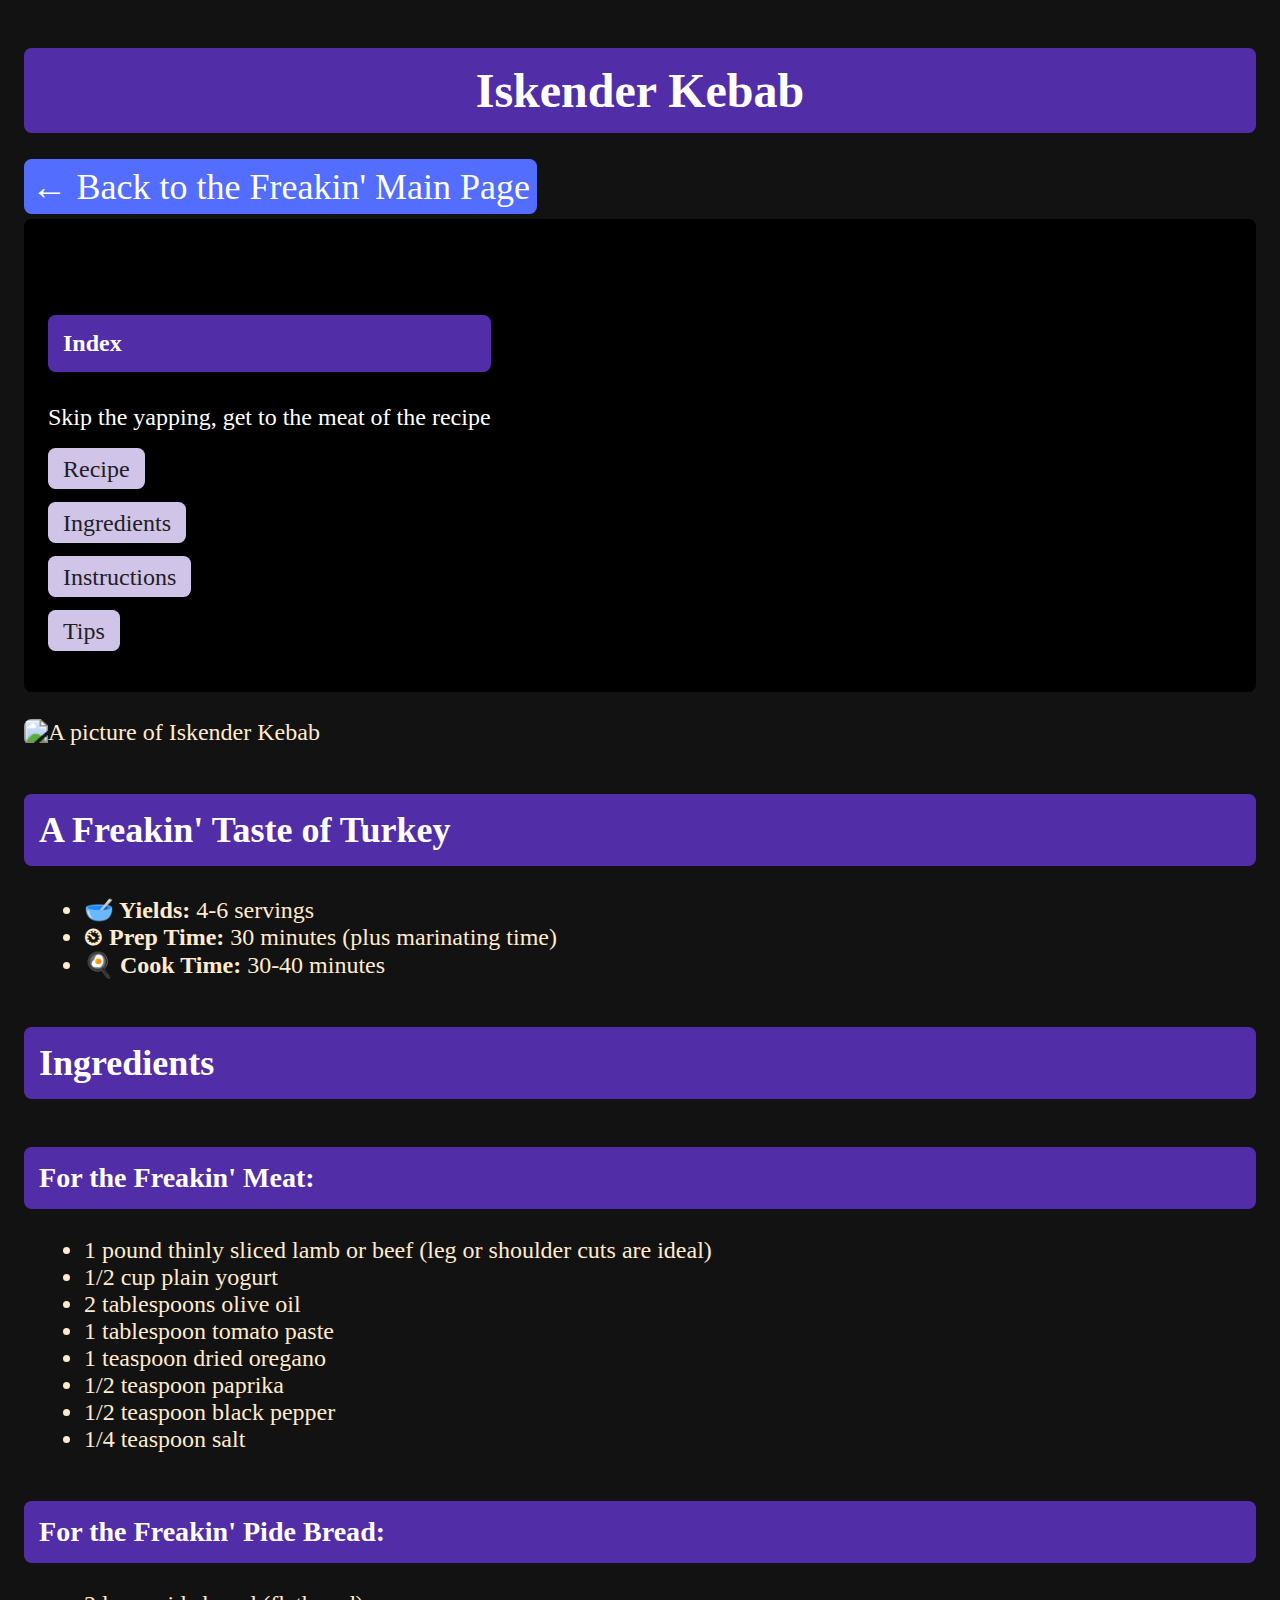
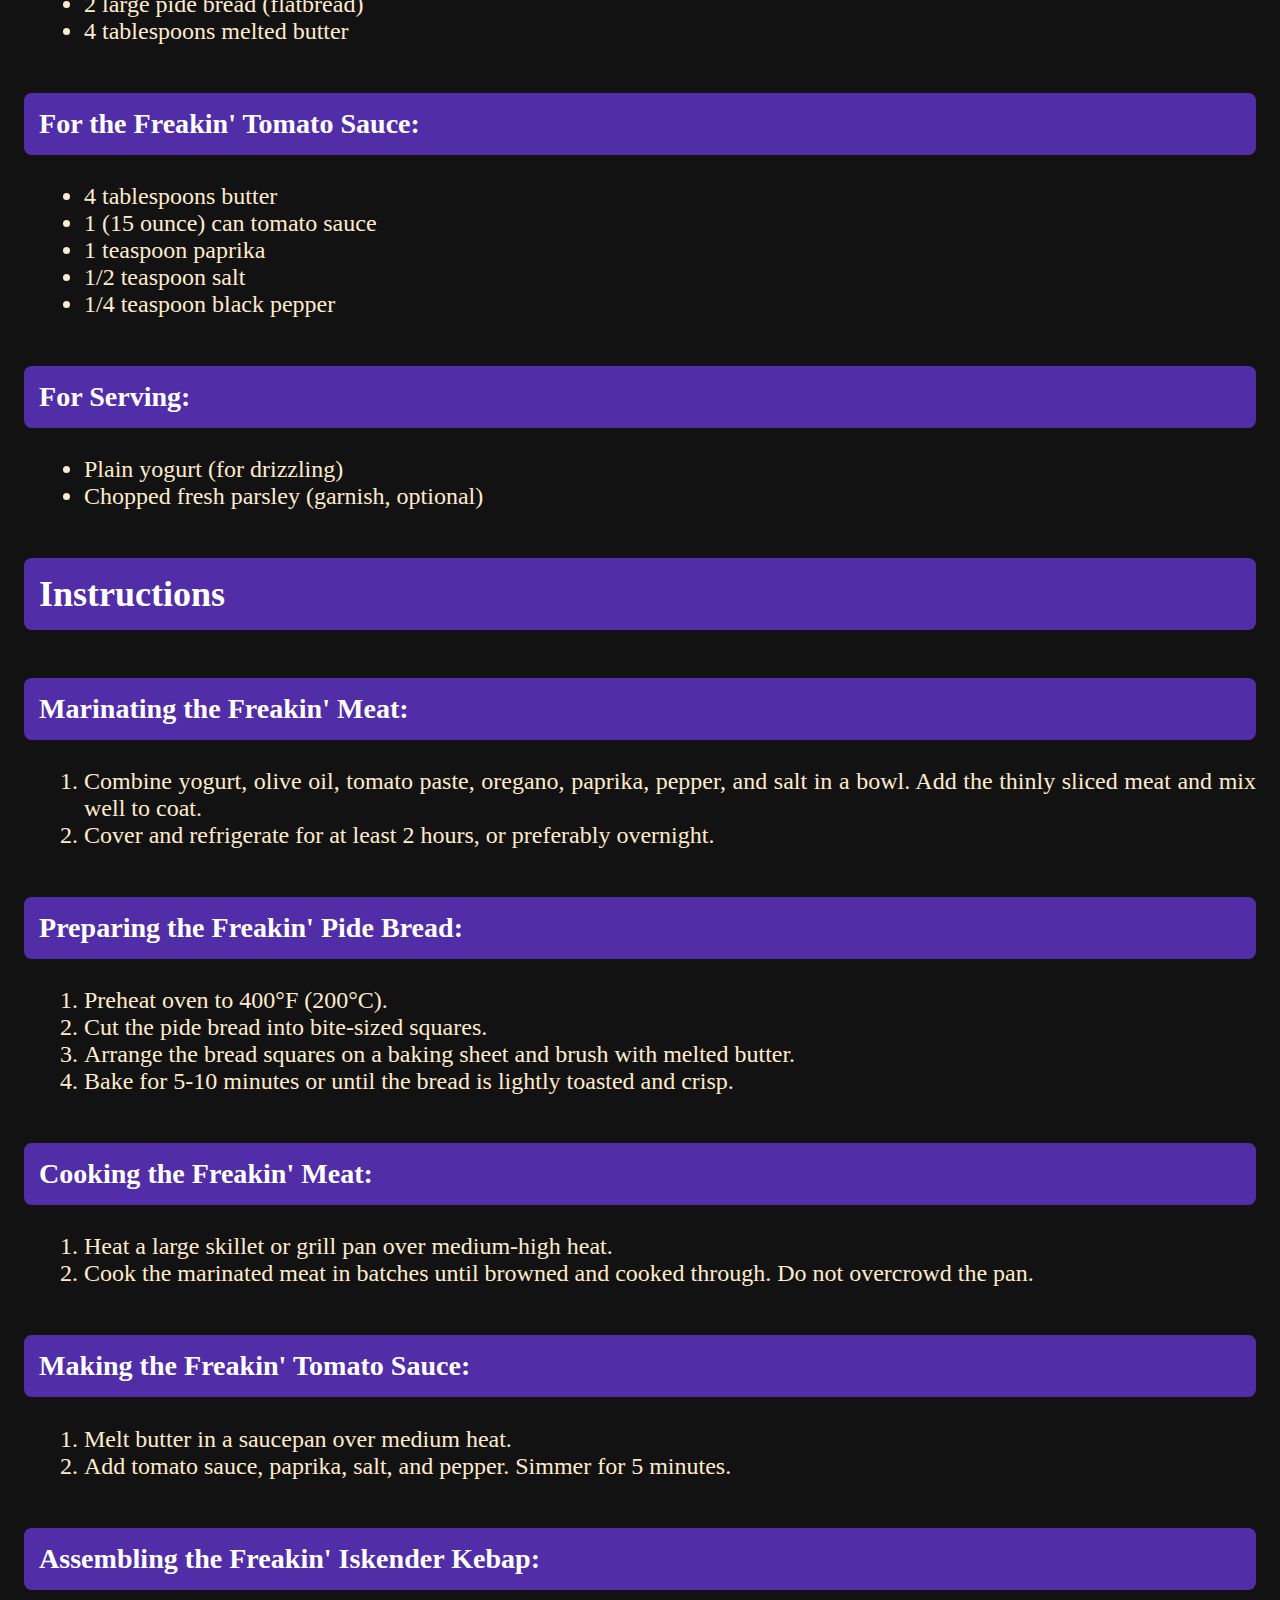
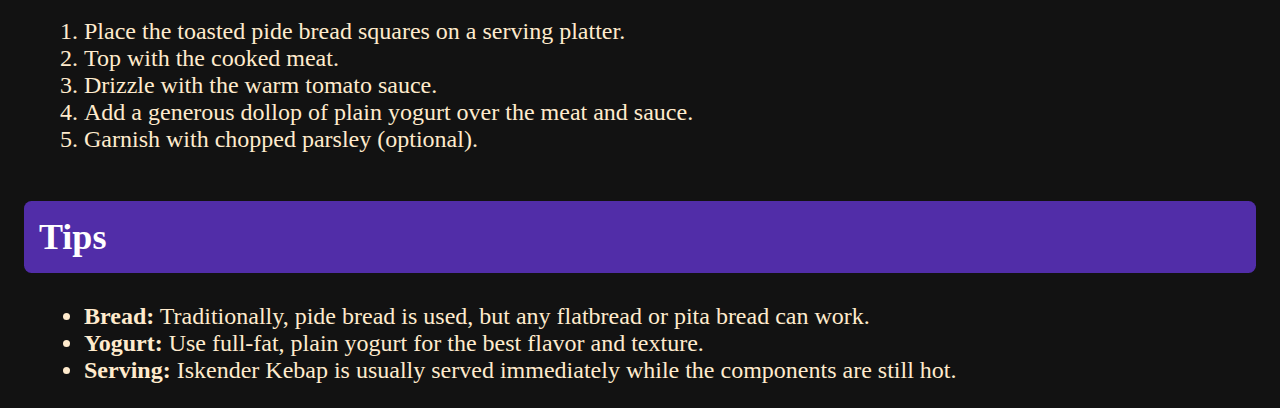
==== commit bc15767d: "fixed minor file extension error" ====
--- a/recipes/iskender.html
+++ b/recipes/iskender.html
@@ -23,7 +23,7 @@
         </ul>
     </nav>
     <br>
-    <img src="../assets/images/iskender.png" alt="A picture of Iskender Kebab">
+    <img src="../assets/images/iskender.PNG" alt="A picture of Iskender Kebab">
     <section id="recipe">
         <h2>A Freakin' Taste of Turkey</h2> 
         <ul>
--- a/styles/recipe.css
+++ b/styles/recipe.css
@@ -3,10 +3,14 @@
     color: blanchedalmond;
     text-align: justify;
     zoom: 150%;
+    margin: 0;
+    padding-right: 1rem;
+    padding-left: 1rem;
 }
 
 img {
     border-radius: 5px;
+    max-width: 100%;
 }
 
 header {
@@ -18,10 +22,16 @@
 
 header h1 {
     margin: 0;
+    font-size: 2rem;
 }
 
 nav {
     margin-top: 0.5rem;
+}
+
+nav ul {
+    list-style: none;
+    padding: 0;
 }
 
 nav a {
@@ -49,6 +59,7 @@
     color: #FFFFFF;
     padding: 10px;
     border-radius: 5px;
+    margin-top: 2rem;
 }
 
 h1 {
@@ -56,7 +67,7 @@
 }
 
 .prev, nav, .navlink {
-    font-size: xx-large;
+    font-size: 1.5rem;
     background-color: #536DFE;
     color: #FFFFFF;
     text-decoration: none;
@@ -65,24 +76,44 @@
 }
 
 nav {
-    font-size: large;
+    font-size: 1rem;
     background-color: #000000;
-    display: flex; /* Add flex display */
-    justify-content: space-between; /* Distribute items evenly */
+    display: flex;
+    justify-content: space-between;
+    padding: 1rem;
 }
 
 .navlink {
     background-color: #D1C4E9;
     color: #212121;
-    font-size: medium;
+    font-size: 1rem;
     text-decoration: none;
     padding: 5px 10px;
-    background-clip: padding-box; /* Set background-clip to padding-box */
-    overflow: hidden; /* Add overflow: hidden; */
-    margin-top: 2%;
+    border-radius: 5px;
 }
 
 .recipe {
-    font-size: xx-large;
+    font-size: 2rem;
     color: #673AB7;
 }
+
+/* Media queries */
+@media (max-width: 768px) {
+    header h1 {
+        font-size: 1.5rem;
+    }
+
+    .prev, .navlink {
+        font-size: 1rem;
+    }
+}
+
+@media (max-width: 576px) {
+    header h1 {
+        font-size: 1.2rem;
+    }
+
+    .prev, .navlink {
+        font-size: 0.8rem;
+    }
+}
